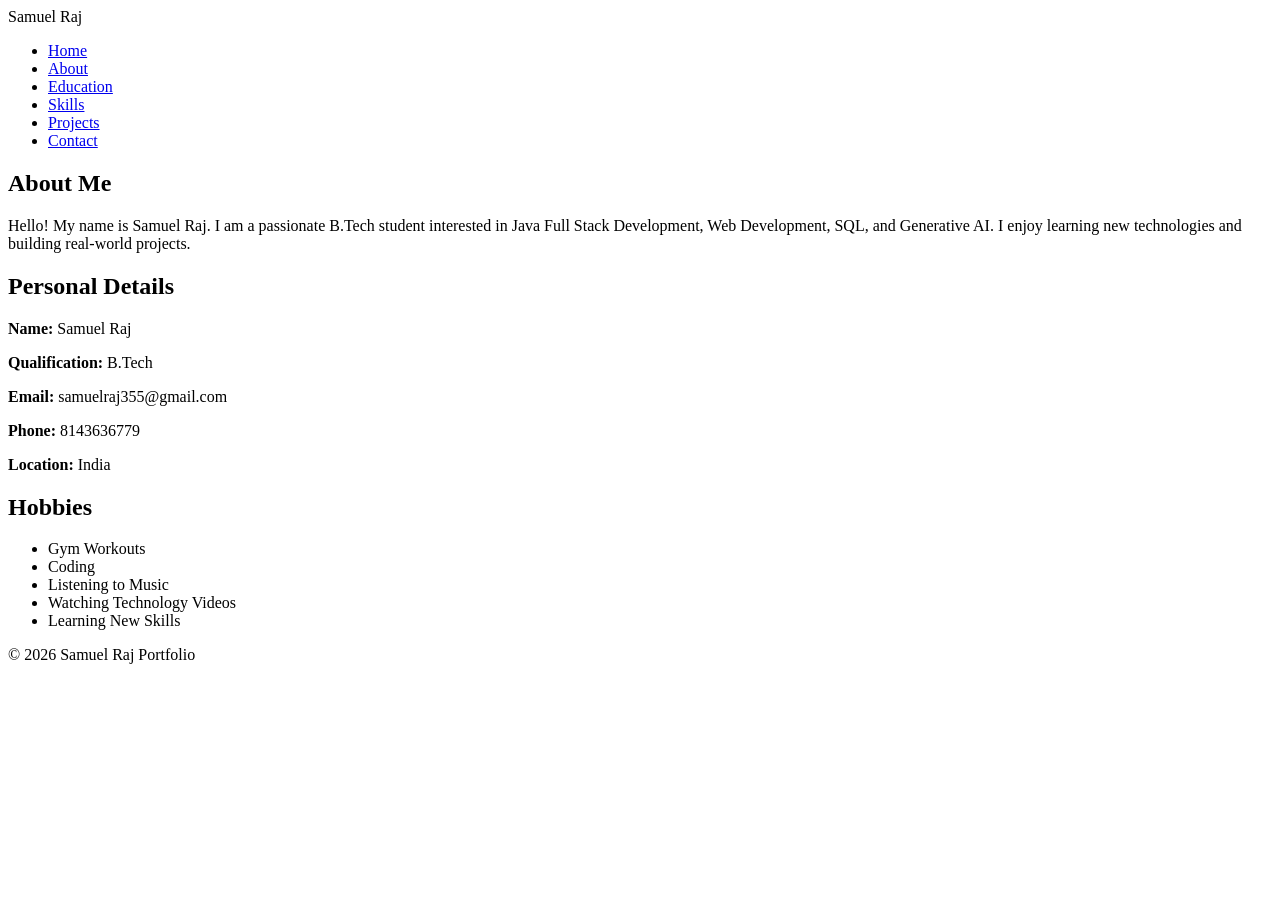
==== about.html @ dbc93edc "Add files via upload" ====
<!DOCTYPE html>
<html>
<head>
    <title>About | Samuel Raj</title>
    <link rel="stylesheet" href="css/style.css">
</head>
<body>

<nav>
    <div class="container">
        <div class="logo">Samuel Raj</div>
        <ul class="nav-links">
                <li><a href="/">Home</a></li>
                <li><a href="/about">About</a></li>
                <li><a href="/education">Education</a></li>
                <li><a href="/skills">Skills</a></li>
                <li><a href="/projects">Projects</a></li>
                <li><a href="/contact">Contact</a></li>
            </ul>
    </div>
</nav>

<section class="page">
    <div class="container">
        <h1 class="title">About Me</h1>

        <div class="card">
            <p>
                Hello! My name is Samuel Raj. I am a passionate B.Tech student interested in
                Java Full Stack Development, Web Development, SQL, and Generative AI.
                I enjoy learning new technologies and building real-world projects.
            </p>
        </div>

        <div class="card">
            <h2>Personal Details</h2>
            <p><strong>Name:</strong> Samuel Raj</p>
            <p><strong>Qualification:</strong> B.Tech</p>
            <p><strong>Email:</strong> samuelraj355@gmail.com</p>
            <p><strong>Phone:</strong> 8143636779</p>
            <p><strong>Location:</strong> India</p>
        </div>

        <div class="card">
            <h2>Hobbies</h2>
            <ul>
                <li>Gym Workouts</li>
                <li>Coding</li>
                <li>Listening to Music</li>
                <li>Watching Technology Videos</li>
                <li>Learning New Skills</li>
            </ul>
        </div>
    </div>
</section>

<footer>
    © 2026 Samuel Raj Portfolio
</footer>

</body>
</html>
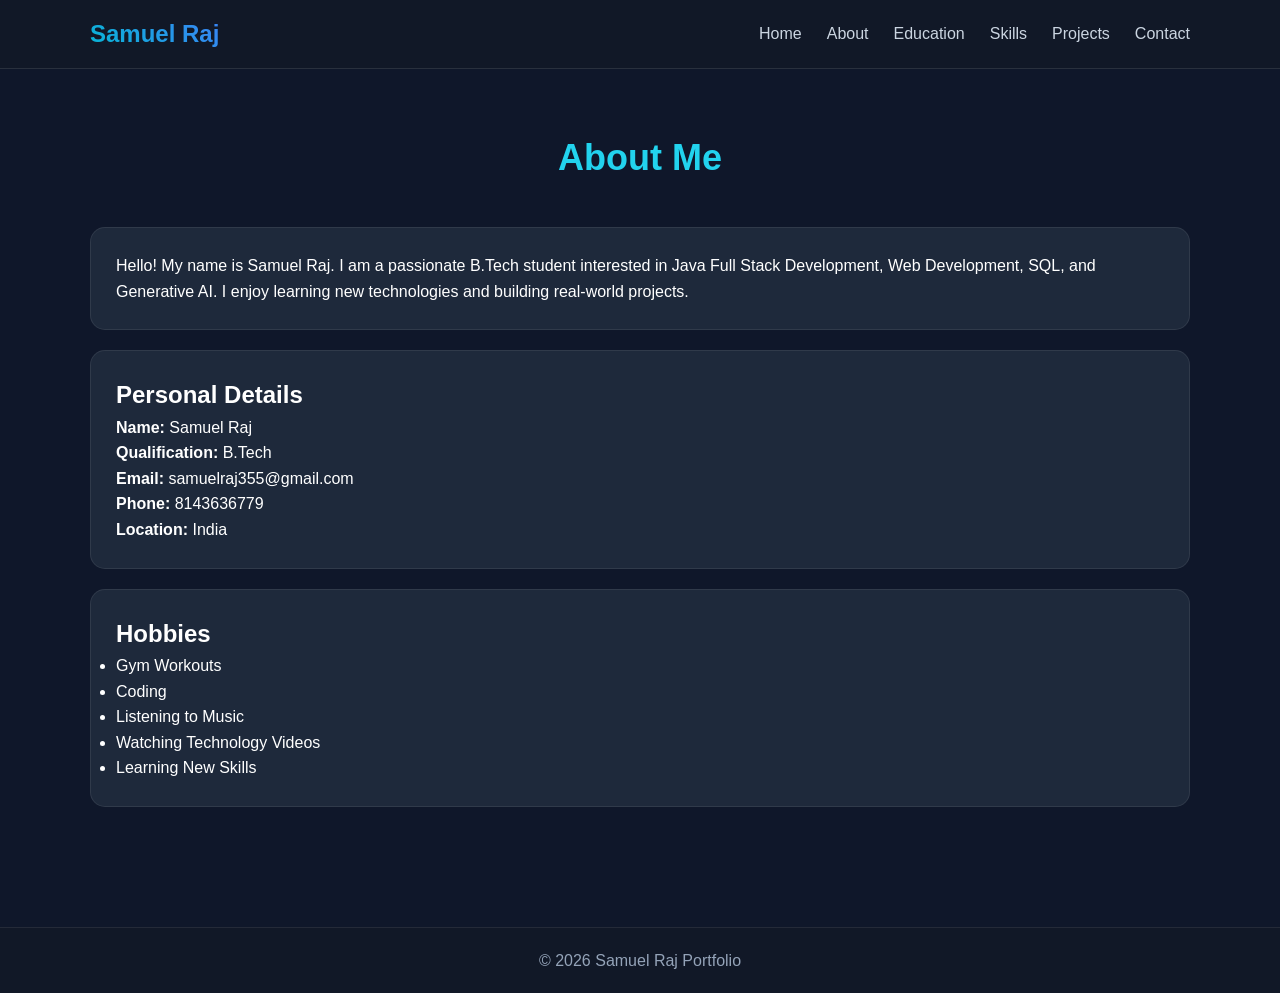
==== commit 22229d15: "Update about.html" ====
--- a/about.html
+++ b/about.html
@@ -2,7 +2,7 @@
 <html>
 <head>
     <title>About | Samuel Raj</title>
-    <link rel="stylesheet" href="css/style.css">
+    <link rel="stylesheet" href="style.css">
 </head>
 <body>
 
@@ -10,12 +10,12 @@
     <div class="container">
         <div class="logo">Samuel Raj</div>
         <ul class="nav-links">
-                <li><a href="/">Home</a></li>
-                <li><a href="/about">About</a></li>
-                <li><a href="/education">Education</a></li>
-                <li><a href="/skills">Skills</a></li>
-                <li><a href="/projects">Projects</a></li>
-                <li><a href="/contact">Contact</a></li>
+                <li><a href="index.html">Home</a></li>
+                <li><a href="about.html">About</a></li>
+                <li><a href="education.html">Education</a></li>
+                <li><a href="skills.html">Skills</a></li>
+                <li><a href="projects.html">Projects</a></li>
+                <li><a href="contact.html">Contact</a></li>
             </ul>
     </div>
 </nav>
@@ -59,4 +59,4 @@
 </footer>
 
 </body>
-</html>+</html>
--- a/style.css
+++ b/style.css
@@ -0,0 +1,518 @@
+/* Google Font */
+@import url('https://fonts.googleapis.com/css2?family=Poppins:wght@300;400;500;600;700;800&display=swap');
+
+*{
+      margin:0;
+      padding:0;
+      box-sizing:border-box;
+      scroll-behavior:smooth;
+    }
+
+    body{
+      font-family:"Poppins",sans-serif;
+      background:#0f172a;
+      color:#fff;
+      line-height:1.6;
+      overflow-x:hidden;
+    }
+
+    a{
+      text-decoration:none;
+      color:inherit;
+    }
+
+    .container{
+      width:90%;
+      max-width:1100px;
+      margin:auto;
+    }
+
+    /* NAVBAR */
+    nav{
+      position:fixed;
+      top:0;
+      width:100%;
+      background:rgba(15,23,42,0.9);
+      backdrop-filter:blur(10px);
+      z-index:1000;
+      border-bottom:1px solid rgba(255,255,255,0.1);
+    }
+
+    .nav-content{
+      display:flex;
+      justify-content:space-between;
+      align-items:center;
+      padding:18px 0;
+    }
+
+    .logo{
+      font-size:1.5rem;
+      font-weight:700;
+      background:linear-gradient(45deg,#06b6d4,#3b82f6);
+      -webkit-background-clip:text;
+      -webkit-text-fill-color:transparent;
+    }
+
+    .nav-links{
+      display:flex;
+      gap:25px;
+      list-style:none;
+    }
+
+    .nav-links a{
+      transition:0.3s;
+      color:#cbd5e1;
+    }
+
+    .nav-links a:hover{
+      color:#06b6d4;
+    }
+
+    /* HERO */
+    .hero{
+      min-height:100vh;
+      display:flex;
+      align-items:center;
+      justify-content:center;
+      text-align:center;
+      background:
+        radial-gradient(circle at top right,#1e3a8a55,transparent 40%),
+        radial-gradient(circle at bottom left,#0891b255,transparent 40%);
+      padding-top:80px;
+    }
+
+    .hero img{
+      width:160px;
+      height:160px;
+      border-radius:50%;
+      border:5px solid #06b6d4;
+      object-fit:cover;
+      margin-bottom:20px;
+      box-shadow:0 0 30px #06b6d4aa;
+    }
+
+    .hero h1{
+      font-size:3rem;
+      margin-bottom:10px;
+    }
+
+    .hero h1 span{
+      color:#06b6d4;
+    }
+
+    .hero p{
+      color:#cbd5e1;
+      max-width:650px;
+      margin:15px auto 25px;
+    }
+
+    .btns{
+      display:flex;
+      justify-content:center;
+      gap:15px;
+      flex-wrap:wrap;
+    }
+
+    .btn{
+      padding:12px 24px;
+      border-radius:999px;
+      font-weight:600;
+      transition:0.3s;
+    }
+
+    .btn-primary{
+      background:linear-gradient(45deg,#06b6d4,#3b82f6);
+      color:#fff;
+    }
+
+    .btn-primary:hover{
+      transform:translateY(-3px);
+      box-shadow:0 10px 25px #06b6d455;
+    }
+
+    .btn-outline{
+      border:2px solid #06b6d4;
+      color:#06b6d4;
+    }
+
+    .btn-outline:hover{
+      background:#06b6d4;
+      color:#fff;
+    }
+
+    /* SECTIONS */
+    section{
+      padding:90px 0;
+    }
+
+    .section-title{
+      text-align:center;
+      font-size:2.2rem;
+      margin-bottom:50px;
+      position:relative;
+    }
+
+    .section-title::after{
+      content:"";
+      width:80px;
+      height:4px;
+      background:linear-gradient(45deg,#06b6d4,#3b82f6);
+      position:absolute;
+      bottom:-12px;
+      left:50%;
+      transform:translateX(-50%);
+      border-radius:10px;
+    }
+
+    /* ABOUT */
+    .about{
+      display:grid;
+      grid-template-columns:1fr 1fr;
+      gap:30px;
+    }
+
+    .card{
+      background:rgba(255,255,255,0.05);
+      border:1px solid rgba(255,255,255,0.08);
+      border-radius:24px;
+      padding:30px;
+      transition:0.3s;
+    }
+
+    .card:hover{
+      transform:translateY(-8px);
+      box-shadow:0 15px 40px rgba(0,0,0,0.35);
+    }
+
+    .card h3{
+      color:#06b6d4;
+      margin-bottom:15px;
+    }
+
+    /* EDUCATION */
+    .timeline{
+      position:relative;
+      max-width:800px;
+      margin:auto;
+    }
+
+    .timeline::before{
+      content:"";
+      position:absolute;
+      left:20px;
+      top:0;
+      width:3px;
+      height:100%;
+      background:#06b6d4;
+    }
+
+    .timeline-item{
+      position:relative;
+      margin-left:60px;
+      margin-bottom:40px;
+    }
+
+    .timeline-item::before{
+      content:"";
+      position:absolute;
+      left:-48px;
+      top:8px;
+      width:18px;
+      height:18px;
+      border-radius:50%;
+      background:#06b6d4;
+      box-shadow:0 0 15px #06b6d4;
+    }
+
+    /* SKILLS */
+    .skills-grid{
+      display:grid;
+      grid-template-columns:repeat(auto-fit,minmax(260px,1fr));
+      gap:20px;
+    }
+
+    .skill{
+      background:rgba(255,255,255,0.05);
+      padding:22px;
+      border-radius:20px;
+      border:1px solid rgba(255,255,255,0.08);
+    }
+
+    .skill-title{
+      display:flex;
+      justify-content:space-between;
+      margin-bottom:12px;
+      font-weight:500;
+    }
+
+    .bar{
+      height:10px;
+      background:#1e293b;
+      border-radius:999px;
+      overflow:hidden;
+    }
+
+    .bar span{
+      display:block;
+      height:100%;
+      border-radius:999px;
+      background:linear-gradient(45deg,#06b6d4,#3b82f6);
+      animation:fill 2s ease;
+    }
+
+    @keyframes fill{
+      from{width:0}
+    }
+
+    /* PROJECTS */
+    .projects{
+      display:grid;
+      grid-template-columns:repeat(auto-fit,minmax(280px,1fr));
+      gap:25px;
+    }
+
+    .project-card{
+      background:rgba(255,255,255,0.05);
+      border-radius:22px;
+      overflow:hidden;
+      border:1px solid rgba(255,255,255,0.08);
+      transition:0.3s;
+    }
+
+    .project-card:hover{
+      transform:translateY(-10px);
+    }
+
+    .project-image{
+      height:180px;
+      background:linear-gradient(135deg,#06b6d4,#3b82f6);
+      display:flex;
+      align-items:center;
+      justify-content:center;
+      font-size:3rem;
+    }
+
+    .project-content{
+      padding:22px;
+    }
+
+    .project-content h3{
+      margin-bottom:10px;
+    }
+
+    /* CONTACT */
+    .contact{
+      text-align:center;
+    }
+
+    .contact-grid{
+      display:grid;
+      grid-template-columns:repeat(auto-fit,minmax(220px,1fr));
+      gap:20px;
+      margin-top:40px;
+    }
+
+    .contact-card{
+      background:rgba(255,255,255,0.05);
+      padding:25px;
+      border-radius:20px;
+      border:1px solid rgba(255,255,255,0.08);
+    }
+
+    .contact-card h4{
+      color:#06b6d4;
+      margin-bottom:8px;
+    }
+
+    /* FOOTER */
+    footer{
+      padding:30px 0;
+      text-align:center;
+      color:#94a3b8;
+      border-top:1px solid rgba(255,255,255,0.08);
+    }
+
+    /* RESPONSIVE */
+    @media(max-width:768px){
+      .nav-links{
+        display:none;
+      }
+
+      .hero h1{
+        font-size:2.2rem;
+      }
+
+      .about{
+        grid-template-columns:1fr;
+      }
+
+      .timeline-item{
+        margin-left:50px;
+      }
+    }
+
+    *{
+    margin:0;
+    padding:0;
+    box-sizing:border-box;
+    font-family:Arial, sans-serif;
+}
+
+body{
+    background:#0f172a;
+    color:white;
+}
+
+nav{
+    background:#111827;
+    padding:15px 0;
+    position:sticky;
+    top:0;
+}
+
+.container{
+    width:90%;
+    max-width:1100px;
+    margin:auto;
+}
+
+nav .container{
+    display:flex;
+    justify-content:space-between;
+    align-items:center;
+}
+
+.logo{
+    font-size:24px;
+    font-weight:bold;
+    color:#22d3ee;
+}
+
+nav ul{
+    display:flex;
+    list-style:none;
+    gap:20px;
+}
+
+nav a{
+    color:white;
+    text-decoration:none;
+    transition:0.3s;
+}
+
+nav a:hover{
+    color:#22d3ee;
+}
+
+.hero{
+    min-height:90vh;
+    display:flex;
+    align-items:center;
+    justify-content:center;
+    text-align:center;
+    padding:40px 0;
+}
+
+.hero img{
+    width:180px;
+    height:180px;
+    border-radius:50%;
+    border:5px solid #22d3ee;
+    object-fit:cover;
+    margin-bottom:20px;
+}
+
+.hero h1{
+    font-size:48px;
+    margin-bottom:10px;
+}
+
+.hero span{
+    color:#22d3ee;
+}
+
+.btn{
+    display:inline-block;
+    margin-top:20px;
+    padding:12px 25px;
+    background:#22d3ee;
+    color:black;
+    text-decoration:none;
+    border-radius:30px;
+    font-weight:bold;
+}
+
+.page{
+    padding:60px 0;
+}
+
+.title{
+    text-align:center;
+    font-size:36px;
+    color:#22d3ee;
+    margin-bottom:40px;
+}
+
+.card{
+    background:#1e293b;
+    padding:25px;
+    border-radius:15px;
+    margin-bottom:20px;
+}
+
+.skill{
+    margin-bottom:20px;
+}
+
+.skill-bar{
+    height:10px;
+    background:#334155;
+    border-radius:20px;
+    overflow:hidden;
+}
+
+.skill-bar div{
+    height:100%;
+    background:#22d3ee;
+}
+
+.projects{
+    display:grid;
+    grid-template-columns:repeat(auto-fit,minmax(250px,1fr));
+    gap:20px;
+}
+
+.project{
+    background:#1e293b;
+    padding:20px;
+    border-radius:15px;
+    text-align:center;
+}
+
+.contact{
+    text-align:center;
+}
+
+footer{
+    background:#111827;
+    text-align:center;
+    padding:20px;
+    margin-top:40px;
+    color:#94a3b8;
+}
+
+@media(max-width:768px){
+    nav .container{
+        flex-direction:column;
+        gap:15px;
+    }
+
+    nav ul{
+        flex-wrap:wrap;
+        justify-content:center;
+    }
+
+    .hero h1{
+        font-size:34px;
+    }
+}
